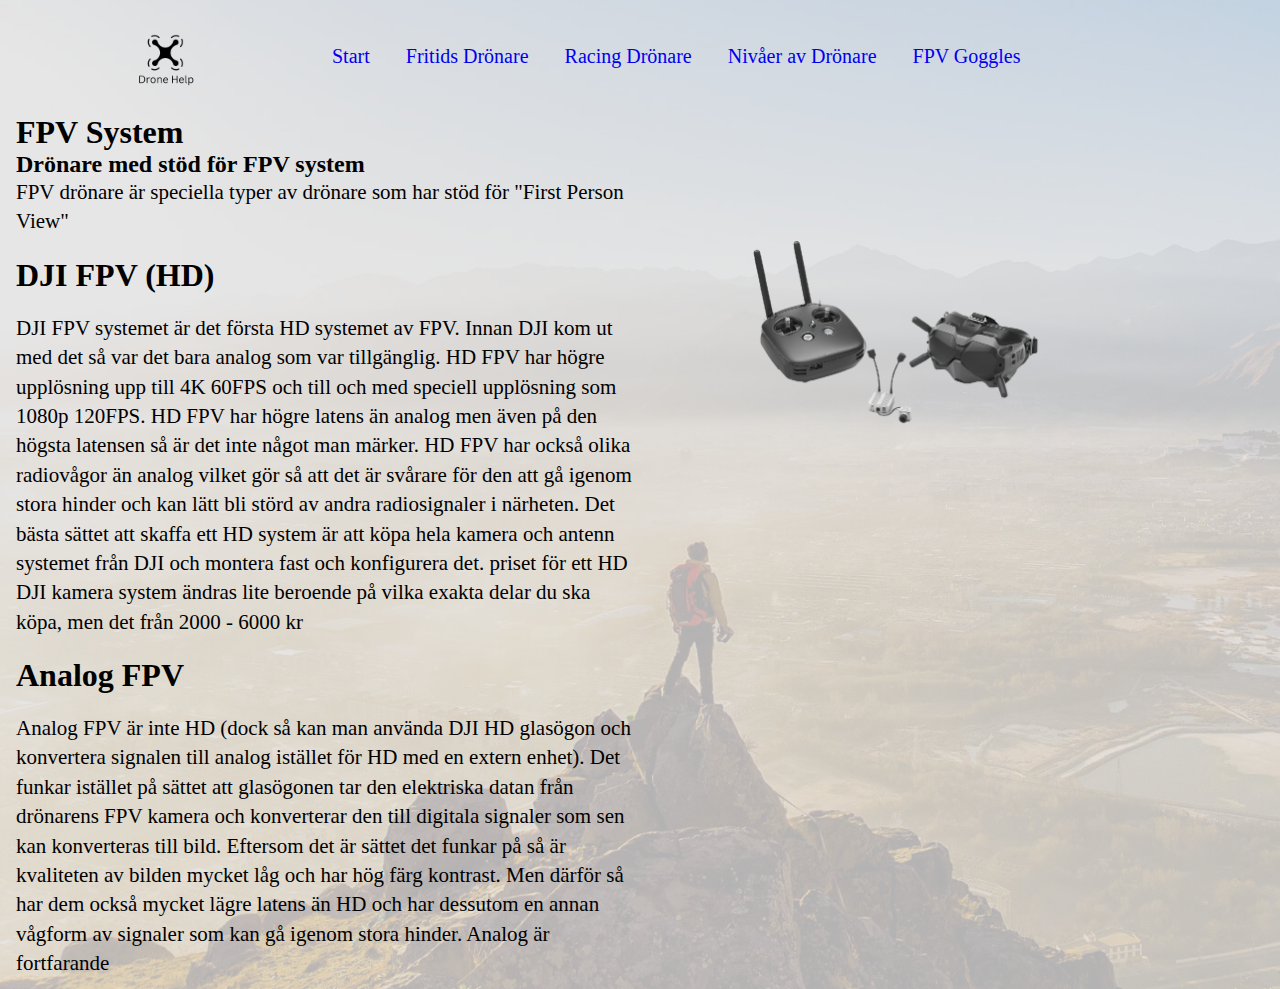
==== FPV.html @ 2a3a9438 "NY_SIDA" ====
<!DOCTYPE html>
<html lang="en">
<head>
    <meta charset="UTF-8">
    <meta http-equiv="X-UA-Compatible" content="IE=edge">
    <meta name="viewport" content="width=device-width, initial-scale=1.0">
    <title>FPV</title>
    <link rel="stylesheet" href="style.css">
    <link rel="shortcut icon" href="a.ico" type="image/x-icon">
</head>


<body>

    <div class="wrapper">

        <nav>
    
            <div class="logo"> 
        
                <img src="./Drone_Help-removebg-preview.png" alt="Drone Help Logo" height="100">
        
            </div>
        
            <div class="menu">
        
                <a href="./index.html" target ="_blank">Start</a>
                <a href="./Fritid.html" target="_blank">Fritids Drönare</a>
                <a href="./Racing.html" target="_blank">Racing Drönare</a>
                <a href="Nivåer.html" target="_blank">Nivåer av Drönare</a>
                <a href="FPV.html" target="_blank">FPV Goggles</a>
                
            </div>
        
        </nav>

        <h1>FPV System</h1>
               
        <h2>Drönare med stöd för FPV system</h2>
        
        <p>FPV drönare är speciella typer av drönare som har stöd för "First Person View"</p>

        <main>

            <article>

                <h1>DJI FPV (HD)</h1>
                <p>DJI FPV systemet är det första HD systemet av FPV. Innan DJI kom ut med det så var det bara analog som var tillgänglig. HD FPV har högre upplösning upp till 4K 60FPS och till och med speciell upplösning  som 1080p 120FPS. HD FPV har högre latens än analog men även på den högsta latensen så är det inte något man märker. HD FPV har också olika radiovågor än analog vilket gör så att det är svårare för den att gå igenom stora hinder och kan lätt bli störd av andra radiosignaler i närheten. Det bästa sättet att skaffa ett HD system är att köpa hela kamera och antenn systemet från DJI och montera fast och konfigurera det. priset för ett HD DJI kamera system ändras lite beroende på vilka exakta delar du ska köpa, men det från 2000 - 6000 kr </p>

            </article>

            <img src="./hd_system-removebg-preview.png" alt="" height="200">

            <article>

                <h1>Analog FPV</h1>

                <p>Analog FPV är inte HD (dock så kan man använda DJI HD glasögon och konvertera signalen till analog istället för HD med en extern enhet). Det funkar istället på sättet att glasögonen tar den elektriska datan från drönarens FPV kamera och konverterar den till digitala signaler som sen kan konverteras till bild. Eftersom det är sättet det funkar på så är kvaliteten av bilden mycket låg och har hög färg kontrast. Men därför så har dem också mycket lägre latens än HD och har dessutom en annan vågform av signaler som kan gå igenom stora hinder. Analog är fortfarande </p>

            </article>
        </main>
           

    </div>
        
        
    

</body>

</html>
---- style.css ----
* {
    margin: 0;
    padding: 0;
}

body {

    background-image: url("./Scene.jpg");
    background-size: cover;

}

.wrapper {
    background: rgba(224, 224, 224, 0.8);
    margin: 0;
    padding: 10px 16px;
}

nav {
    display: flex;
}

nav .menu {
    margin-top: 35px;
}

nav a {
    text-decoration: none;
    font-size: 20px;
    padding: 12px 16px;
}

main {
    display: grid;
    grid-template-columns: 1fr 1fr;
}

img {

    padding: 0px 100px;
}

p {
    max-width: 60ch;
    font-size: 21px;
    line-height: 1.4;
}

h1+p {
    margin-top: 20px;
}

p+h1 {
    margin-top: 20px;
}
article
{
    margin-top: 20px;
}
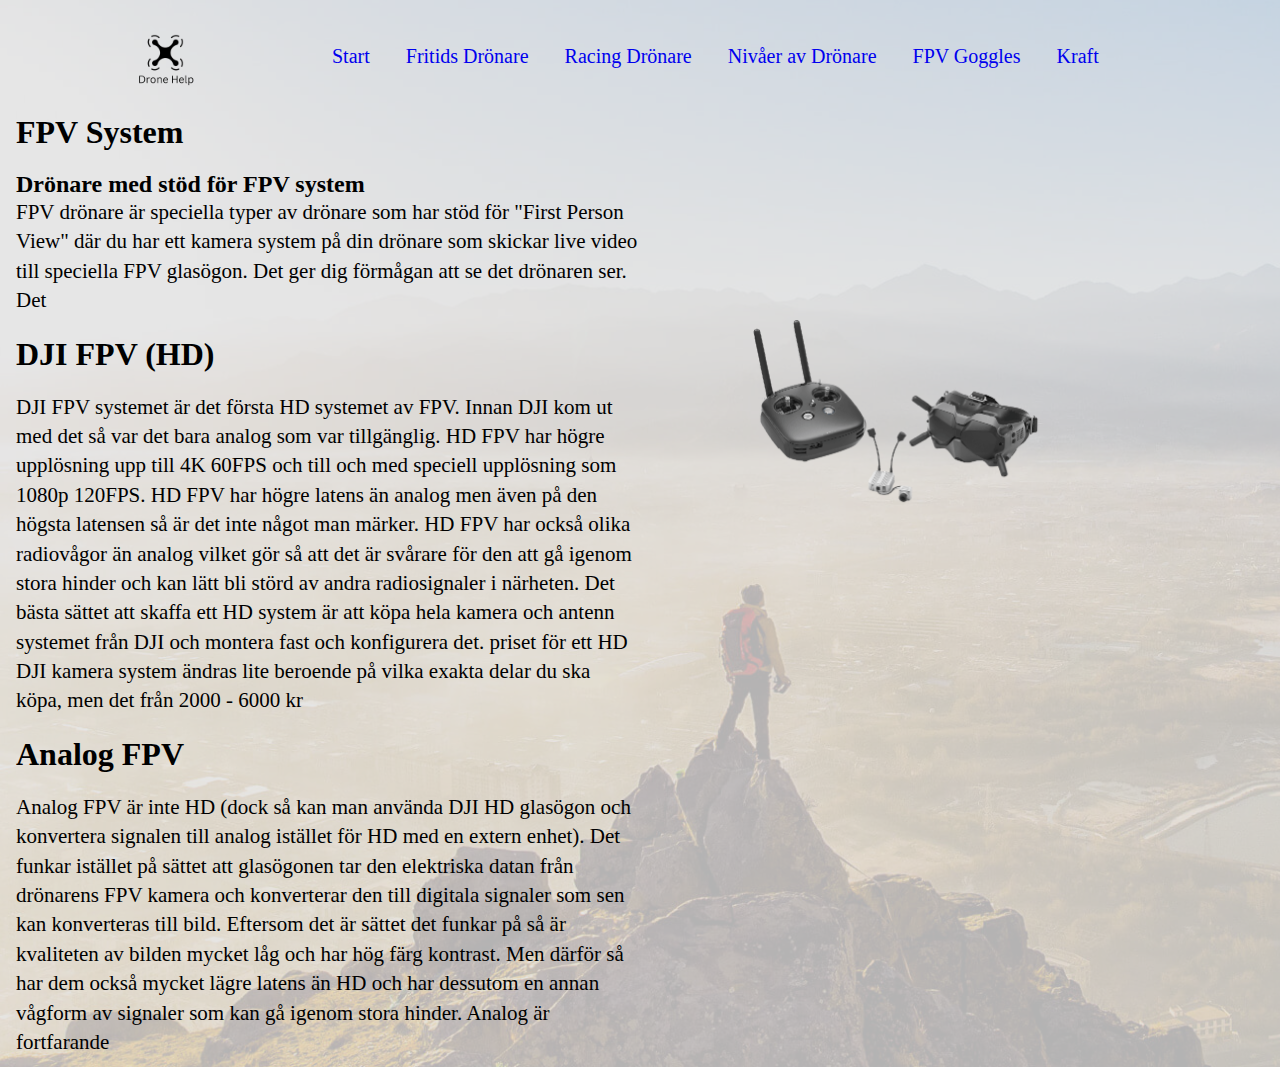
==== commit 82f96ea1: "Sista sidan. mer bilder. mer text" ====
--- a/FPV.html
+++ b/FPV.html
@@ -29,6 +29,7 @@
                 <a href="./Racing.html" target="_blank">Racing Drönare</a>
                 <a href="Nivåer.html" target="_blank">Nivåer av Drönare</a>
                 <a href="FPV.html" target="_blank">FPV Goggles</a>
+                <a href="Kraft.html" target="_blank">Kraft</a>
                 
             </div>
         
@@ -38,7 +39,7 @@
                
         <h2>Drönare med stöd för FPV system</h2>
         
-        <p>FPV drönare är speciella typer av drönare som har stöd för "First Person View"</p>
+        <p>FPV drönare är speciella typer av drönare som har stöd för "First Person View" där du har ett kamera system på din drönare som skickar live video till speciella FPV glasögon. Det ger dig förmågan att se det drönaren ser. Det </p>
 
         <main>
 
--- a/style.css
+++ b/style.css
@@ -56,4 +56,11 @@
 article
 {
     margin-top: 20px;
+}
+h1+h2 {
+margin-top: 20px;
+}
+p+p
+{
+    margin-top: 20px;
 }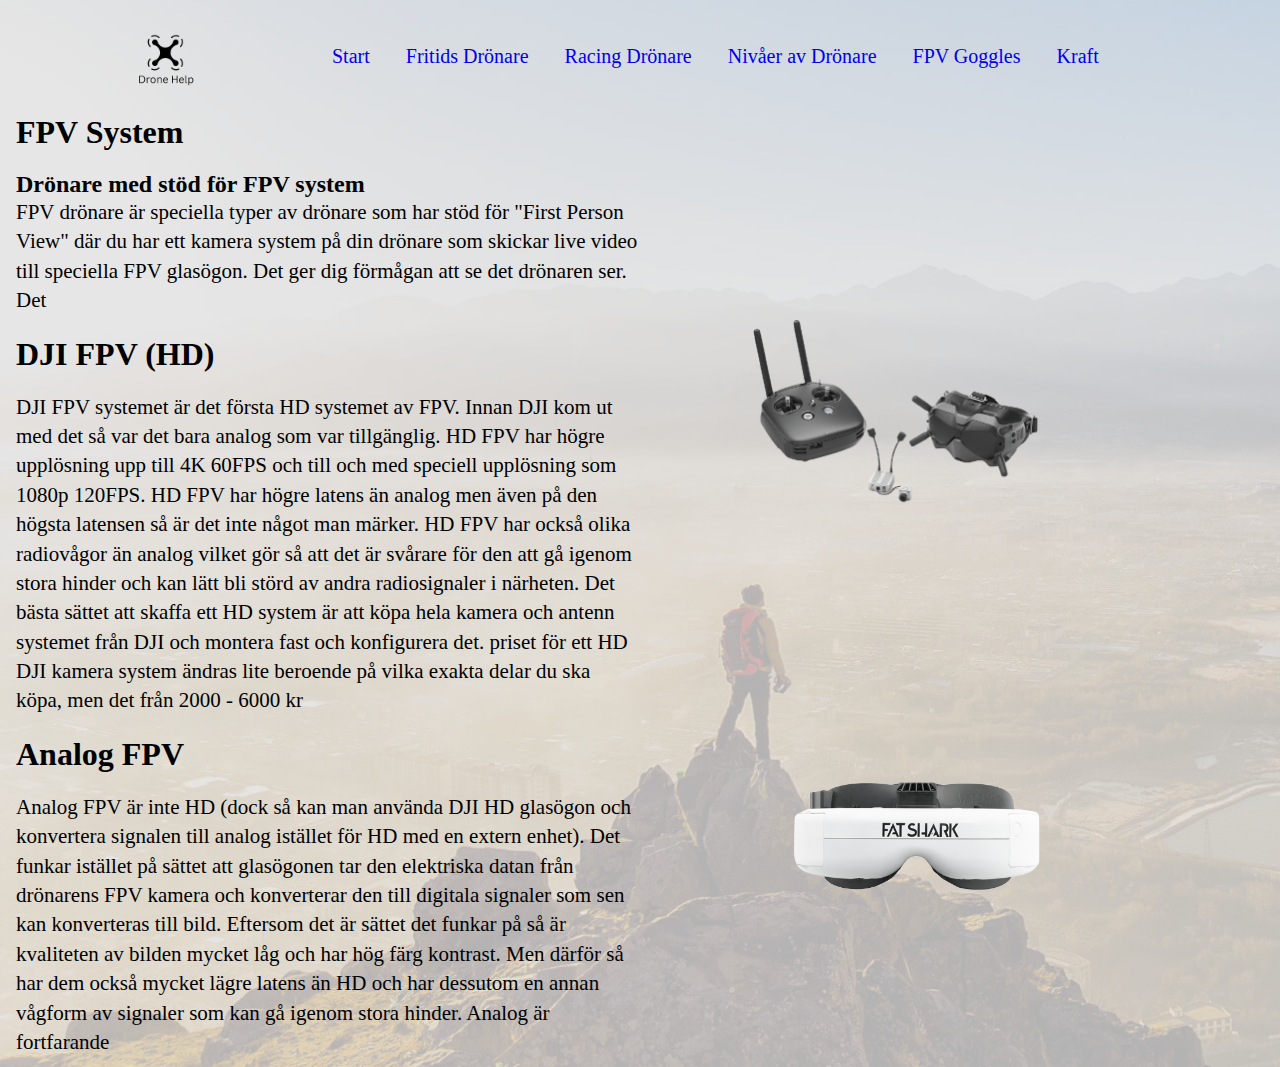
==== commit b421ee9d: "mer grejs" ====
--- a/FPV.html
+++ b/FPV.html
@@ -59,6 +59,9 @@
                 <p>Analog FPV är inte HD (dock så kan man använda DJI HD glasögon och konvertera signalen till analog istället för HD med en extern enhet). Det funkar istället på sättet att glasögonen tar den elektriska datan från drönarens FPV kamera och konverterar den till digitala signaler som sen kan konverteras till bild. Eftersom det är sättet det funkar på så är kvaliteten av bilden mycket låg och har hög färg kontrast. Men därför så har dem också mycket lägre latens än HD och har dessutom en annan vågform av signaler som kan gå igenom stora hinder. Analog är fortfarande </p>
 
             </article>
+
+            <img src="./180126_fatsharkproduct-4185_re-removebg-preview.png" alt="fatshark analog goggles" height="240">
+
         </main>
            
 
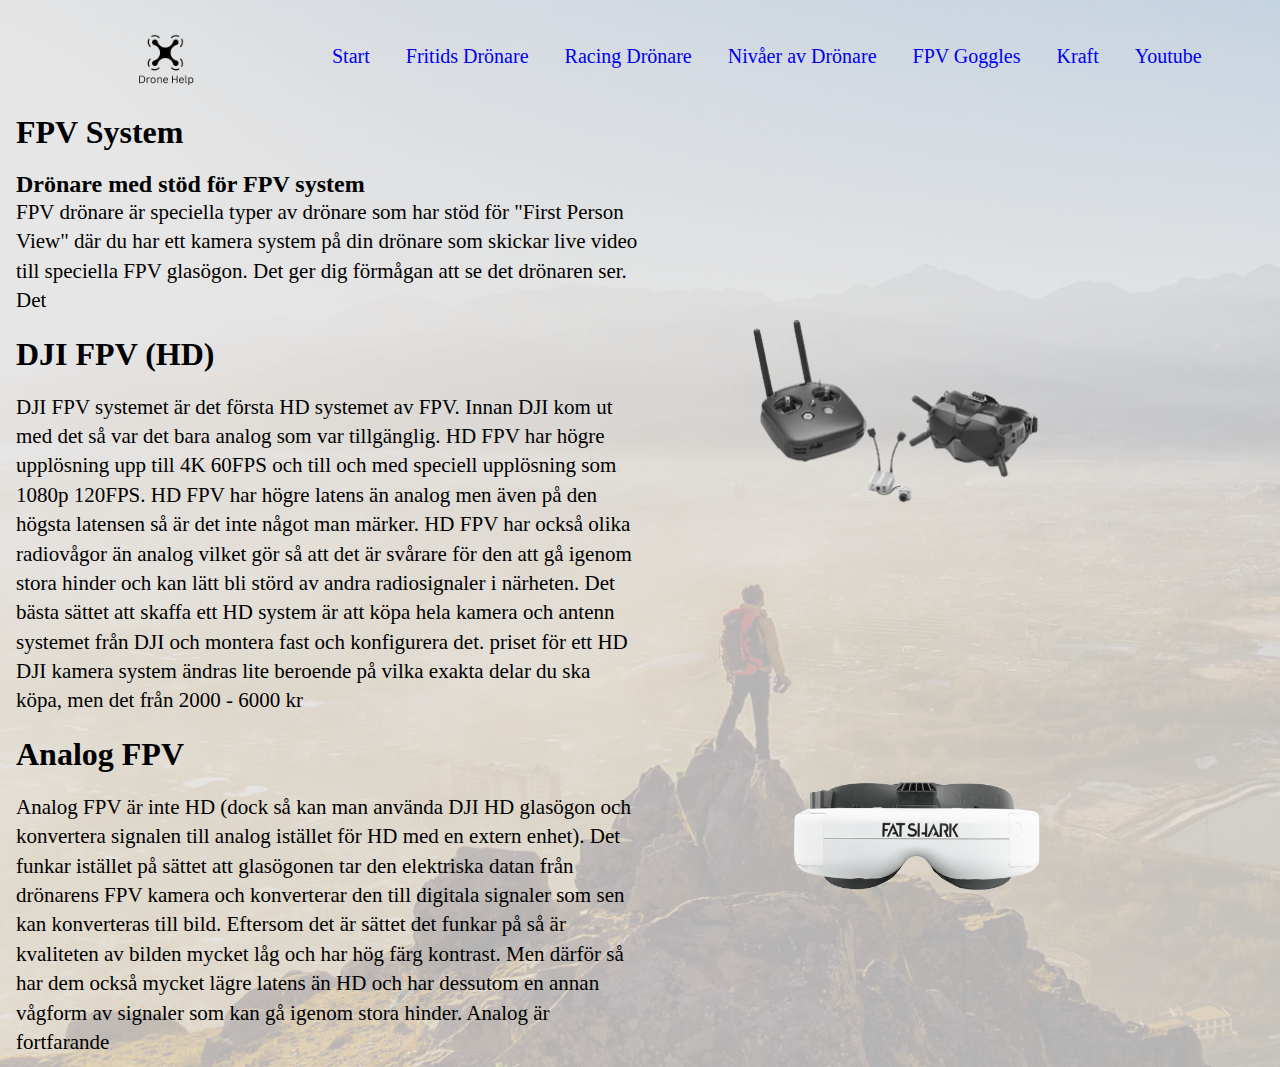
==== commit 4253211d: "bing qi ling" ====
--- a/FPV.html
+++ b/FPV.html
@@ -30,6 +30,7 @@
                 <a href="Nivåer.html" target="_blank">Nivåer av Drönare</a>
                 <a href="FPV.html" target="_blank">FPV Goggles</a>
                 <a href="Kraft.html" target="_blank">Kraft</a>
+                <a href="https://www.youtube.com/channel/UC5SRuy6VzxXyWP6Vno7sJfg">Youtube</a>
                 
             </div>
         
--- a/style.css
+++ b/style.css
@@ -63,4 +63,10 @@
 p+p
 {
     margin-top: 20px;
+}
+.Products1{
+    font-size: 20px;
+}
+.Products1{
+
 }